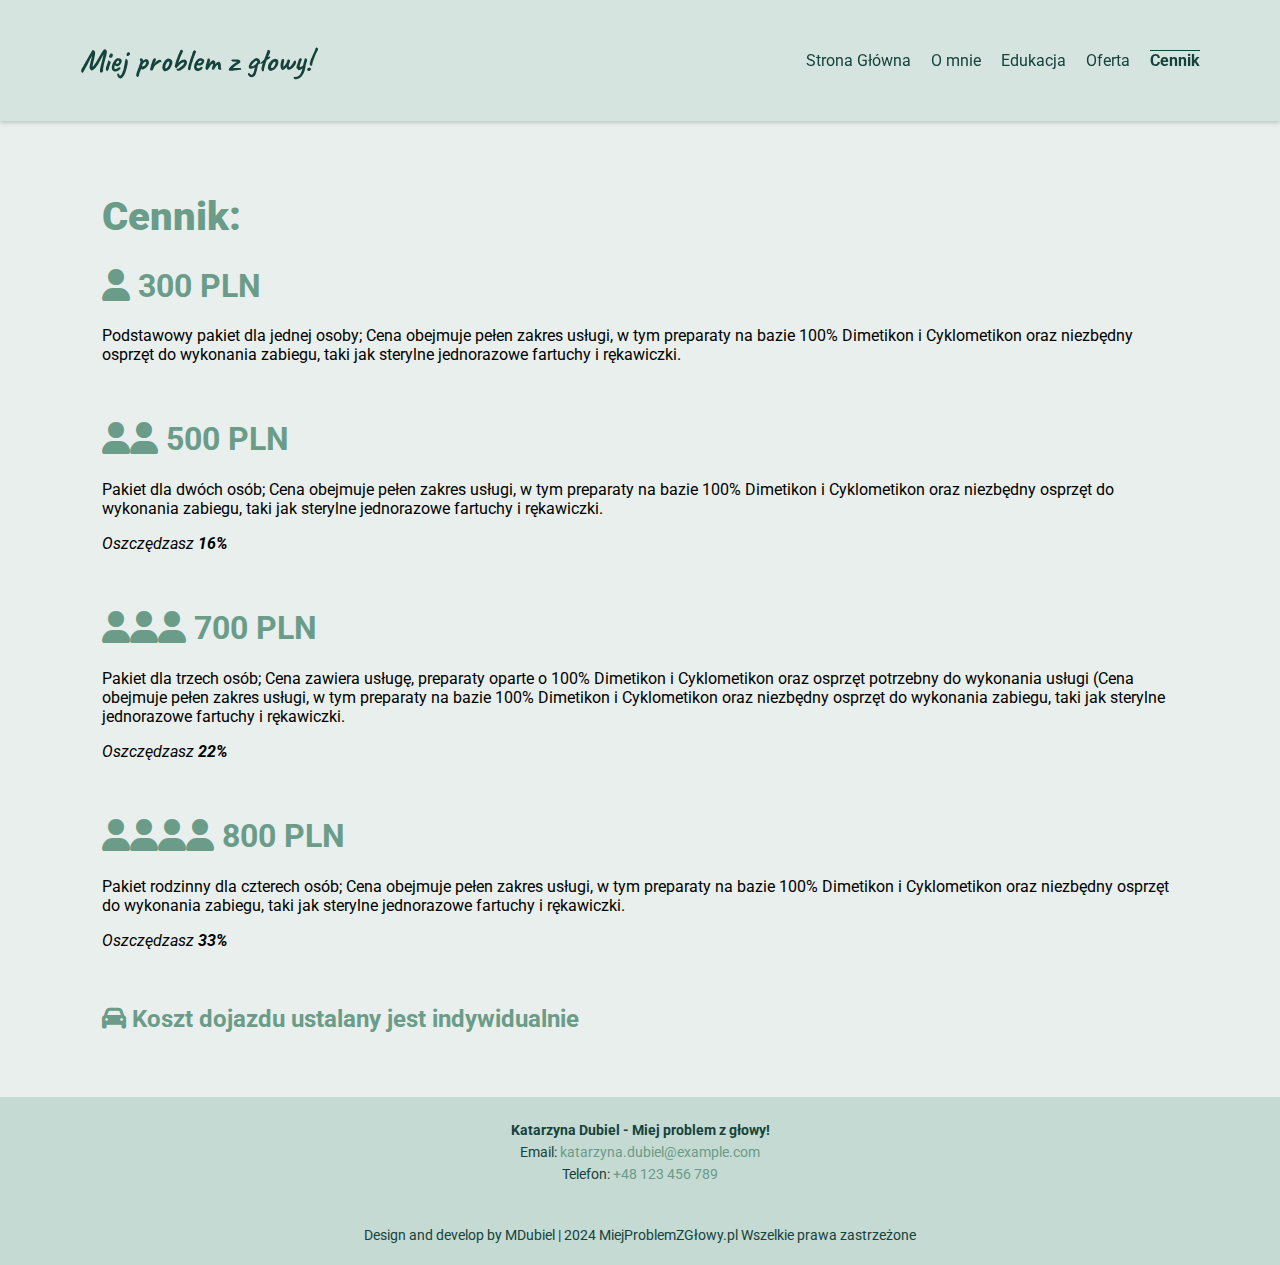
==== cennik.html @ 95764c31 "Add files via upload" ====
<html lang="pl">
    <head>
        <!-- Metadane -->
        <meta charset="UTF-8">
        <meta name="viewport" content="width=device-width, initial-scale=1.0">
        <meta name="keywords" content="wszawica, choroby skóry głowy, wszy, Żory">
        <meta name="robots" content="index, follow">
        <!-- Metadane - Facebook -->
        <meta property="og:title" content="Wszawica">
        <meta property="og:description" content="Pomogę Ci zwalczyć wszawice">
        <meta property="og:image" content="URL">
        <meta property="og:url" content="URL"> 
        
        <!-- Tytuł Strony -->
        <title>Miej problem z głowy!</title>
        <!-- Odnośniki do arkuszy stylów -->
        <link rel="stylesheet" href="style/main.css">
        <link rel="stylesheet" href="style/navbar.css">
        <link rel="stylesheet" href="style/containers.css">
        <!-- Skrypty JavaScript -->
        <script src="script/navbar.js"></script>
        <script src="script/boxes.js"></script>
        <script src="script/top_padding.js"></script>
        <!-- Google Font - Roboto Slab -->
        <link rel="preconnect" href="https://fonts.googleapis.com">
        <link rel="preconnect" href="https://fonts.gstatic.com" crossorigin>
        <link rel="stylesheet" href="https://fonts.googleapis.com/css2?family=Open+Sans:wght@400;700&display=swap">
        <link href="https://fonts.googleapis.com/css2?family=Anton&family=Caveat:wght@400..700&display=swap" rel="stylesheet">
        <link href="https://fonts.googleapis.com/css2?family=Anton&family=Caveat:wght@400..700&family=Roboto:ital,wght@0,100;0,300;0,400;0,500;0,700;0,900;1,100;1,300;1,400;1,500;1,700;1,900&display=swap" rel="stylesheet">
        <!-- Biblioteka ikon -->
        <link rel="stylesheet" href="https://cdnjs.cloudflare.com/ajax/libs/font-awesome/6.0.0-beta3/css/all.min.css">
        <link href="https://fonts.googleapis.com/icon?family=Material+Icons" rel="stylesheet">
    
    
    </head>
<body>
<body>
<!-- Pasek nawigacji #START -->
<nav class="navbar"> 
    <div class="navbar-brand">Miej problem z głowy!</div>
    <div class="navbar-toggle" id="navbar-toggle">
        &#9776;
    </div>
    <ul class="navbar-menu" id="navbar-menu">
        <a href="./index.html"><li>Strona Główna</li></a>
        <a href="./omnie.html"><li>O mnie</li></a>
        <li><a href="./edukacja.html">Edukacja</a></li>
        <li><a href="./oferta.html">Oferta</a></li>
        <li><a href="./cennik.html" class="navbar-active" >Cennik</a></li>
    </ul>
</nav>
<!-- Pasek nawigacji #KONIEC -->

<div class="container offer">
    <h1 class="big">Cennik:</h1>
    <h1><i class="fas fa-user"></i> 300 PLN</h1>
    <p>Podstawowy pakiet dla jednej osoby; Cena obejmuje pełen zakres usługi, w tym preparaty na bazie 100% Dimetikon i Cyklometikon oraz niezbędny osprzęt do wykonania zabiegu, taki jak sterylne jednorazowe fartuchy i rękawiczki. </p>
    <br>
    <h1><i class="fas fa-user"></i><i class="fas fa-user"></i> 500 PLN</h1>
    <p>Pakiet dla dwóch osób; Cena obejmuje pełen zakres usługi, w tym preparaty na bazie 100% Dimetikon i Cyklometikon oraz niezbędny osprzęt do wykonania zabiegu, taki jak sterylne jednorazowe fartuchy i rękawiczki.</p>
    <p><i>Oszczędzasz <b>16%</b></i></p>
    <br>
    <h1><i class="fas fa-user"></i><i class="fas fa-user"></i><i class="fas fa-user"></i> 700 PLN</h1>
    <p>Pakiet dla trzech osób; Cena zawiera usługę, preparaty oparte o 100% Dimetikon i Cyklometikon oraz osprzęt potrzebny do wykonania usługi (Cena obejmuje pełen zakres usługi, w tym preparaty na bazie 100% Dimetikon i Cyklometikon oraz niezbędny osprzęt do wykonania zabiegu, taki jak sterylne jednorazowe fartuchy i rękawiczki.</p>
    <p><i>Oszczędzasz <b>22%</b></i></p>
    <br>
    <h1><i class="fas fa-user"></i><i class="fas fa-user"></i><i class="fas fa-user"></i><i class="fas fa-user"></i> 800 PLN</h1>
    <p>Pakiet rodzinny dla czterech osób; Cena obejmuje pełen zakres usługi, w tym preparaty na bazie 100% Dimetikon i Cyklometikon oraz niezbędny osprzęt do wykonania zabiegu, taki jak sterylne jednorazowe fartuchy i rękawiczki.</p>
    <p><i>Oszczędzasz <b>33%</b></i></p>
    <br>
    <h2><i class="fas fa-car"></i> Koszt dojazdu ustalany jest indywidualnie</h2>
</div>

<footer class="footer">
    <div class="footer-content">
        <b><p>Katarzyna Dubiel - Miej problem z głowy!</p></b>
        <p>Email: <a href="mailto:katarzyna.dubiel@example.com">katarzyna.dubiel@example.com</a></p>
        <p>Telefon: <a href="tel:+48123456789">+48 123 456 789</a></p>
        <br><br>
        <p>Design and develop by MDubiel | 2024 MiejProblemZGłowy.pl Wszelkie prawa zastrzeżone</p>
    </div>
</footer>
    
</body>
</html>
---- style/main.css ----
/* Główny arkusz stylów, który definiuje podstawowe elementy, takiej jak BODY, HTML, Czcionki, etc */
/* Zawiera również schemat kolorów witryny */
@import url('navbar.css');
/* SCHEMAT KOLORÓW */
:root {
    --kolor-przewodni: #c4dad2; /* Jasny beżowy */
    --kolor-przewodni-polprzezroczysty: rgba(196, 218, 210, 0.5); /* Półprzezroczysty jasny beżowy */
    --kolor-drugoplanowy: #e9efec; /* Biały */
    --kolor-drugoplanowy-polprzezroczysty: rgba(233, 239, 236, 0.5); /* Półprzezroczysty biały */
    --kolor-tekstu-jasny: #e9efec; /* Biały */
    --kolor-tekstu-ciemny: #16423c; /* Ciemny granatowy */
    --kolor-akcentu: #6a9c89; /* Zielonkawo-niebieski */
    --kolor-cieni: rgba(22, 66, 60, 0.2); /* Cienie z ciemnego granatowego */
    --mieszanie: lighten;
}




/* Definicja stylów BODY & HTML */
body, html {
    background-color: var(--kolor-drugoplanowy); /* Tło główne */
    padding: 0;
    margin: 0;
    width: 100%;
    font-family: 'Roboto', sans-serif;
    font-optical-sizing: auto;
    min-width: 400px; /* Minimalna szerokość strony */
    overflow-x: hidden;
    scroll-behavior: smooth;
    padding-top: 100px; /* Dopasuj wartość do wysokości navbaru */
    box-sizing: border-box;

}
@media (max-width: 768px) {
    body {
        padding-top: 80px; /* Dopasuj do mniejszej wysokości na urządzeniach mobilnych */
    }
}

/* animation class and keyframes */
.overflow-hidden {
    overflow: hidden;
   }
   
   .drop-in {
    animation: drop-in 1s ease 1ms backwards;
   }   
   .drop-in-2 {
    animation: drop-in 1s ease 200ms backwards;
   }
   .drop-in-3 {
    animation: drop-in 1s ease 300ms backwards;
   }
   .drop-in-4 {
    animation: drop-in 1s ease 400ms backwards;
   }
   .drop-in-5 {
    animation: drop-in 1s ease 500ms backwards;
   }
   .drop-in-6 {
    animation: drop-in 1s ease 600ms backwards;
   }
   
   @keyframes drop-in {
    from {
     opacity: 0;
     transform: translateY(-100px);
    }
    to {
     opacity: 1;
     transform: translate(0px);
    }
   }
---- style/navbar.css ----
/* Półprzezroczysty tło dla navbaru */
.navbar {
    position: fixed;
    top: 0;
    left: 0;
    width: 100%;
    background-color: var(--kolor-przewodni-polprzezroczysty); /* Półprzezroczyste tło */
    color: var(--kolor-tekstu-jasny); /* Kolor tekstu navbaru */
    padding: 40px 80px;
    z-index: 9999; /* Wysoki z-index, aby navbar był na wierzchu */
    display: flex;
    justify-content: space-between;
    align-items: center;
    box-shadow: 0 2px 4px var(--kolor-cieni); /* Opcjonalny cień dla efektu głębi */
    box-sizing: border-box;
    transition: 0.3s; /* Płynne przejście dla zmiany koloru tła */
}

/* Pełne tło po przewinięciu */
.navbar.scrolled {
    background-color: var(--kolor-przewodni); /* Pełne tło */
    padding: 20px 40px;
}

/* Pozostałe style navbaru */
.navbar-brand {
    font-size: 2em;
    font-family: "Caveat", cursive;
    font-style: normal;
    font-optical-sizing: auto;
    font-weight: 800;
    cursor: pointer;
    transition: 0.3s;
    color: var(--kolor-tekstu-ciemny);
}
.navbar-brand:hover {
    font-weight: 700;
}

.navbar-menu {
    list-style-type: none;
    margin: 0;
    padding: 0;
    display: flex;
}

.navbar-menu li {
    margin-left: 20px;
}

.navbar-menu a {
    color: var(--kolor-tekstu-ciemny); /* Kolor tekstu linków navbaru */
    text-decoration: none;
    font-weight: 400;
    transition: 0.3s linear;
}
.navbar a:hover {
    font-weight: 600;
    color: var(--kolor-akcentu)
}

.navbar-toggle {
    display: none;
    font-size: 1.5em;
    cursor: pointer;
    color: var(--kolor-akcentu);
}

.navbar-active {
    color: var(--kolor-tekstu-ciemny) !important; 
    font-weight: 700 !important;
    text-decoration: overline var(--kolor-tekstu-ciemny) !important;
    transition: 0.3 ease !important;
}
.navbar-active:hover {
    color: var(--kolor-akcentu) !important; /* Kolor tekstu linków navbaru */ 
    text-decoration: none !important;
    font-weight: 400 !important;
}

@media (max-width: 768px) {
    .navbar {
        padding: 30px 30px;
    }
    .navbar-menu {
        display: none;
        flex-direction: column;
        width: 100%;
        position: absolute;
        top: 100%;
        left: 0;
        background-color: var(--kolor-drugoplanowy);
        opacity: 0.99;
    }

    .navbar-menu.active {
        display: flex;
    }

    .navbar-menu li {
        margin: 10px 0;
        text-align: center;
    }

    .navbar-toggle {
        display: block;
    }
}
---- style/containers.css ----
.container {
    width: 100%;
    padding: 5vh 8vh;
    scroll-margin-top: 60px;
    flex-direction: column;
    padding: 5vh 8vw;
    box-sizing: border-box;
    scroll-margin-top: 60px;
    min-height: 100vh
}

.container h1, h2, h3{
    color: var(--kolor-akcentu)
}

.container h1.big{
    font-size: 2.5em;
    font-weight: 900;
}

.accordion-container {
    display: flex;
    flex-wrap: wrap;
    justify-content: space-between;
    gap: 20px;
    margin: 20px 0;
    padding: 5vh 8vw;

}



.accordion-box {
    width: 100%; /* Boxy będą zajmowały 100% szerokości kontenera */
    background-color: var(--kolor-drugoplanowy-polprzezroczysty);
    border: 1px solid var(--kolor-tekstu-ciemny);
    border-radius: 5px;
    padding: 15px;
    box-shadow: 0 2px 4px var(--kolor-cieni);
    cursor: pointer;
    transition: 1s ease;
}

.accordion-box p {
    white-space: normal;
    word-wrap: break-word;
    text-align: left;
}



.accordion-header {
    display: flex;
    justify-content: space-between;
    align-items: center;
    font-size: 1.2em;
    font-weight: 500;
}

.accordion-icon {
    font-size: 1.5em;
    transition: transform 0.3s ease;
}

.accordion-content {
    max-height: 0;
    overflow: hidden;
    transition: max-height 1s ease;
    margin-top: 10px;
}

.accordion-box.active .accordion-content {
    max-height: 200px; /* Dostosuj wysokość do zawartości */
}

.accordion-box.active .accordion-icon {
    transform: rotate(45deg); /* Obrót ikony "+" na "-" */
}
.image-container {
    display: flex;
    flex-wrap: wrap;
    gap: 10px;
    margin-bottom: 10px;
    justify-content: center;    
}

.image-container img {
    width: 100%;
    max-width: 400px;
    max-height: 400px;
    object-fit: cover;
    border-radius: 5px;
    box-shadow: 0 0 5px var(--kolor-akcentu);
}



.footer {
    background-color: var(--kolor-przewodni); /* Użyj zmiennej lub dowolnego koloru tła */
    color: var(--kolor-tekstu-ciemny); /* Kolor tekstu */
    text-align: center; /* Wyśrodkowanie treści */
    padding: 20px 0;
    position: relative;
    bottom: 0;
    width: 100%;
    font-size: 0.9em;
}

.footer-content p {
    margin: 5px 0;
}

.footer-content a {
    color: var(--kolor-akcentu); /* Kolor linków */
    text-decoration: none;
}

.footer-content a:hover {
    text-decoration: underline;
}
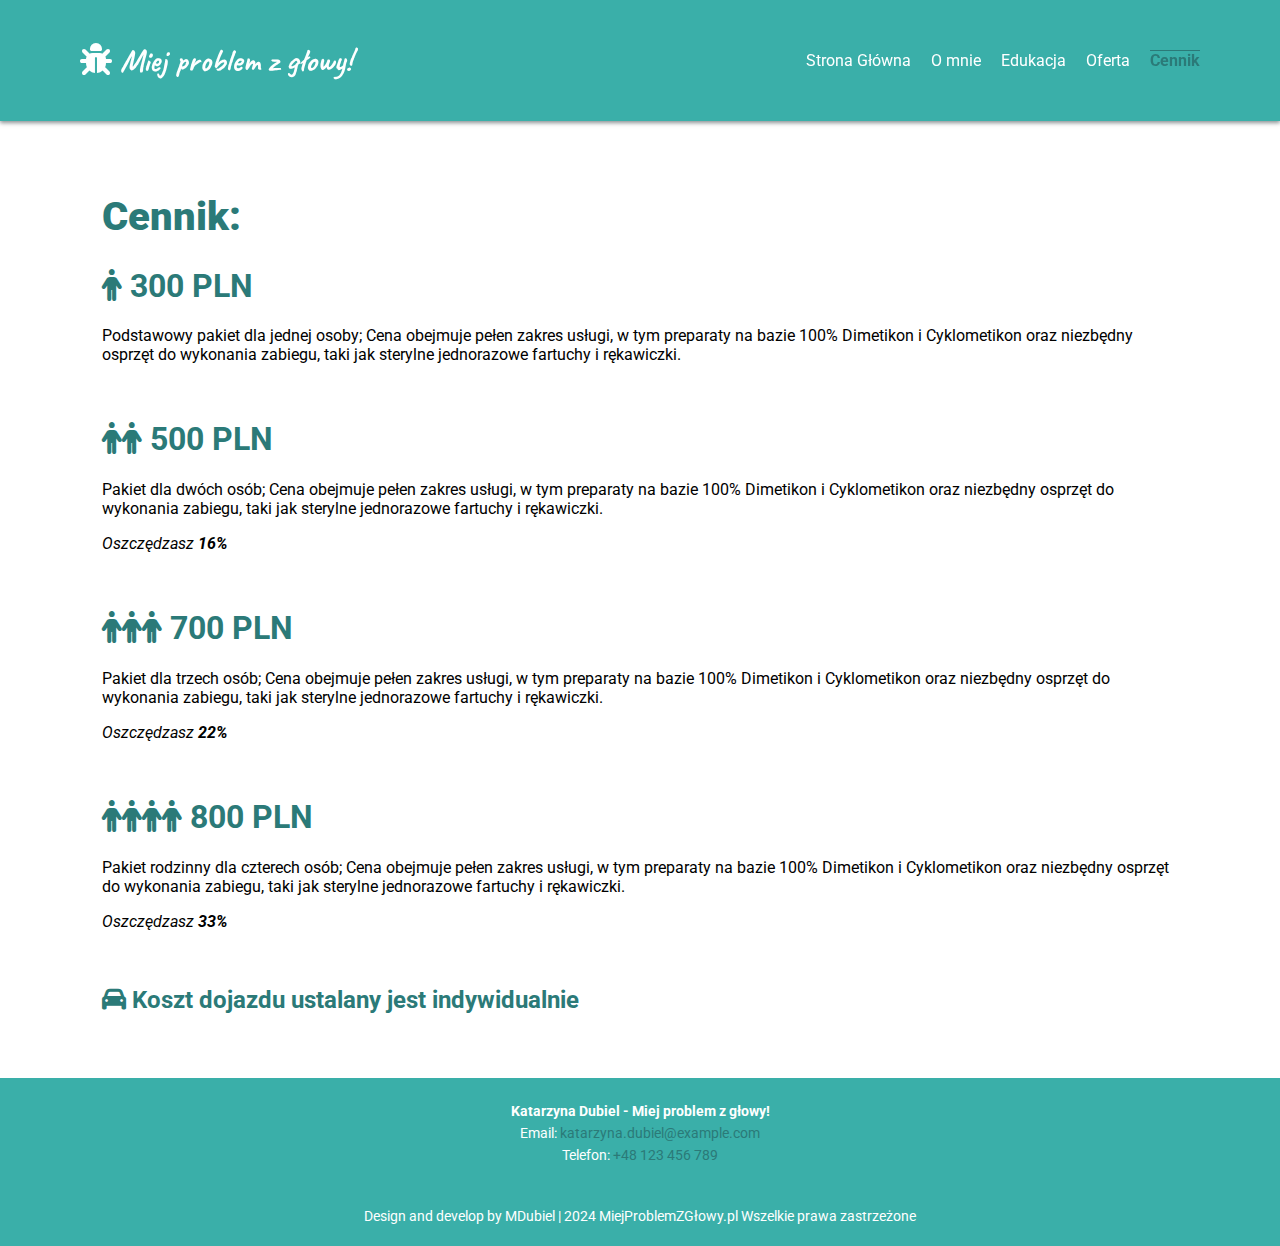
==== commit ab190ddd: "Add files via upload" ====
--- a/cennik.html
+++ b/cennik.html
@@ -37,7 +37,7 @@
 <body>
 <!-- Pasek nawigacji #START -->
 <nav class="navbar"> 
-    <div class="navbar-brand">Miej problem z głowy!</div>
+    <div class="navbar-brand"><i class="fas fa-bug"></i> Miej problem z głowy!</div>
     <div class="navbar-toggle" id="navbar-toggle">
         &#9776;
     </div>
@@ -53,18 +53,18 @@
 
 <div class="container offer">
     <h1 class="big">Cennik:</h1>
-    <h1><i class="fas fa-user"></i> 300 PLN</h1>
+    <h1><i class="fas fa-person"></i> 300 PLN</h1>
     <p>Podstawowy pakiet dla jednej osoby; Cena obejmuje pełen zakres usługi, w tym preparaty na bazie 100% Dimetikon i Cyklometikon oraz niezbędny osprzęt do wykonania zabiegu, taki jak sterylne jednorazowe fartuchy i rękawiczki. </p>
     <br>
-    <h1><i class="fas fa-user"></i><i class="fas fa-user"></i> 500 PLN</h1>
+    <h1><i class="fas fa-person"></i><i class="fas fa-person"></i> 500 PLN</h1>
     <p>Pakiet dla dwóch osób; Cena obejmuje pełen zakres usługi, w tym preparaty na bazie 100% Dimetikon i Cyklometikon oraz niezbędny osprzęt do wykonania zabiegu, taki jak sterylne jednorazowe fartuchy i rękawiczki.</p>
     <p><i>Oszczędzasz <b>16%</b></i></p>
     <br>
-    <h1><i class="fas fa-user"></i><i class="fas fa-user"></i><i class="fas fa-user"></i> 700 PLN</h1>
-    <p>Pakiet dla trzech osób; Cena zawiera usługę, preparaty oparte o 100% Dimetikon i Cyklometikon oraz osprzęt potrzebny do wykonania usługi (Cena obejmuje pełen zakres usługi, w tym preparaty na bazie 100% Dimetikon i Cyklometikon oraz niezbędny osprzęt do wykonania zabiegu, taki jak sterylne jednorazowe fartuchy i rękawiczki.</p>
+    <h1><i class="fas fa-person"></i><i class="fas fa-person"></i><i class="fas fa-person"></i> 700 PLN</h1>
+    <p>Pakiet dla trzech osób; Cena obejmuje pełen zakres usługi, w tym preparaty na bazie 100% Dimetikon i Cyklometikon oraz niezbędny osprzęt do wykonania zabiegu, taki jak sterylne jednorazowe fartuchy i rękawiczki.</p>
     <p><i>Oszczędzasz <b>22%</b></i></p>
     <br>
-    <h1><i class="fas fa-user"></i><i class="fas fa-user"></i><i class="fas fa-user"></i><i class="fas fa-user"></i> 800 PLN</h1>
+    <h1><i class="fas fa-person"></i><i class="fas fa-person"></i><i class="fas fa-person"></i><i class="fas fa-person"></i> 800 PLN</h1>
     <p>Pakiet rodzinny dla czterech osób; Cena obejmuje pełen zakres usługi, w tym preparaty na bazie 100% Dimetikon i Cyklometikon oraz niezbędny osprzęt do wykonania zabiegu, taki jak sterylne jednorazowe fartuchy i rękawiczki.</p>
     <p><i>Oszczędzasz <b>33%</b></i></p>
     <br>
--- a/style/main.css
+++ b/style/main.css
@@ -3,23 +3,26 @@
 @import url('navbar.css');
 /* SCHEMAT KOLORÓW */
 :root {
-    --kolor-przewodni: #c4dad2; /* Jasny beżowy */
-    --kolor-przewodni-polprzezroczysty: rgba(196, 218, 210, 0.5); /* Półprzezroczysty jasny beżowy */
-    --kolor-drugoplanowy: #e9efec; /* Biały */
-    --kolor-drugoplanowy-polprzezroczysty: rgba(233, 239, 236, 0.5); /* Półprzezroczysty biały */
-    --kolor-tekstu-jasny: #e9efec; /* Biały */
-    --kolor-tekstu-ciemny: #16423c; /* Ciemny granatowy */
-    --kolor-akcentu: #6a9c89; /* Zielonkawo-niebieski */
-    --kolor-cieni: rgba(22, 66, 60, 0.2); /* Cienie z ciemnego granatowego */
+    --kolor-przewodni: #3AAFA9; 
+    --kolor-przewodni-polprzezroczysty:rgba(58, 175, 169, 0.5); 
+    --kolor-drugoplanowy: rgb(222, 242, 241); 
+    --kolor-drugoplanowy-polprzezroczysty: rgba(222, 242, 241,0.9); 
+    --kolor-tekstu-jasny: #FEFFFF; 
+    --kolor-tekstu-ciemny: #6D6875; 
+    --kolor-akcentu: #2B7A78; 
+    --kolor-cieni: rgba(23, 37, 42, 0.5); 
     --mieszanie: lighten;
 }
 
 
 
 
+
+
+
 /* Definicja stylów BODY & HTML */
 body, html {
-    background-color: var(--kolor-drugoplanowy); /* Tło główne */
+    background-color: var(--kolor-tla); /* Tło główne */
     padding: 0;
     margin: 0;
     width: 100%;
@@ -42,7 +45,9 @@
 .overflow-hidden {
     overflow: hidden;
    }
-   
+   .fade-in {
+    animation: fade-in 3s ease 0ms forwards;
+   }  
    .drop-in {
     animation: drop-in 1s ease 1ms backwards;
    }   
@@ -71,4 +76,34 @@
      opacity: 1;
      transform: translate(0px);
     }
-   }+   }
+   @keyframes fade-in {
+    from {
+     opacity: 0;
+    }
+    to {
+     opacity: 1;
+    }
+   }
+
+/* ===== Scrollbar CSS ===== */
+  /* Firefox */
+  * {
+    scrollbar-width: thin;
+    scrollbar-color: var(--kolor-przewodni) var(--kolor-drugoplanowy);
+  }
+
+  /* Chrome, Edge, and Safari */
+  *::-webkit-scrollbar {
+    width: 8px;
+  }
+
+  *::-webkit-scrollbar-track {
+    background: var(--kolor-przewodni);
+  }
+
+  *::-webkit-scrollbar-thumb {
+    background-color: var(--kolor-drugoplanowy);
+    border-radius: 0px;
+    border: 1px ridge var(--kolor-przewodni);
+  }--- a/style/navbar.css
+++ b/style/navbar.css
@@ -4,8 +4,8 @@
     top: 0;
     left: 0;
     width: 100%;
-    background-color: var(--kolor-przewodni-polprzezroczysty); /* Półprzezroczyste tło */
-    color: var(--kolor-tekstu-jasny); /* Kolor tekstu navbaru */
+    background-color: var(--kolor-przewodni); /* Półprzezroczyste tło */
+    color: var(--kolor-akcentu); /* Kolor tekstu navbaru */
     padding: 40px 80px;
     z-index: 9999; /* Wysoki z-index, aby navbar był na wierzchu */
     display: flex;
@@ -31,7 +31,7 @@
     font-weight: 800;
     cursor: pointer;
     transition: 0.3s;
-    color: var(--kolor-tekstu-ciemny);
+    color: var(--kolor-tekstu-jasny);
 }
 .navbar-brand:hover {
     font-weight: 700;
@@ -49,13 +49,13 @@
 }
 
 .navbar-menu a {
-    color: var(--kolor-tekstu-ciemny); /* Kolor tekstu linków navbaru */
+    color: var(--kolor-tekstu-jasny); /* Kolor tekstu linków navbaru */
     text-decoration: none;
     font-weight: 400;
-    transition: 0.3s linear;
+    transition: 0.4s linear;
 }
 .navbar a:hover {
-    font-weight: 600;
+    font-weight: 800;
     color: var(--kolor-akcentu)
 }
 
@@ -67,9 +67,9 @@
 }
 
 .navbar-active {
-    color: var(--kolor-tekstu-ciemny) !important; 
+    color: var(--kolor-akcentu) !important; 
     font-weight: 700 !important;
-    text-decoration: overline var(--kolor-tekstu-ciemny) !important;
+    text-decoration: overline var(--kolor-akcentu) !important;
     transition: 0.3 ease !important;
 }
 .navbar-active:hover {
--- a/style/containers.css
+++ b/style/containers.css
@@ -18,6 +18,30 @@
     font-weight: 900;
 }
 
+.parallax {
+    background-color: var(--kolor-drugoplanowy-polprzezroczysty);
+    background-attachment: fixed;
+    background-position: center;
+    background-repeat: no-repeat;
+    background-size: cover;
+    min-height: 100vh;
+    width: 100%;
+    box-sizing: border-box;
+    position: relative;
+    display: flex;
+    justify-content: center;
+    align-items: center;
+    text-align: center;
+}
+
+.main_top {
+    background-image: url("../img/lices-bg.png");
+}
+
+.less-padding {
+    padding: 0vh 3vw !important;
+}
+
 .accordion-container {
     display: flex;
     flex-wrap: wrap;
@@ -25,8 +49,8 @@
     gap: 20px;
     margin: 20px 0;
     padding: 5vh 8vw;
-
-}
+}
+
 
 
 
@@ -79,7 +103,7 @@
 .image-container {
     display: flex;
     flex-wrap: wrap;
-    gap: 10px;
+    gap: 30px;
     margin-bottom: 10px;
     justify-content: center;    
 }
@@ -89,15 +113,95 @@
     max-width: 400px;
     max-height: 400px;
     object-fit: cover;
-    border-radius: 5px;
-    box-shadow: 0 0 5px var(--kolor-akcentu);
+}
+
+.with_image {
+    background-image: url('../img/lices-bg.png');
+    background-color: var(--kolor-drugoplanowy-polprzezroczysty);
+    background-blend-mode: var(--mieszanie)
+}
+
+.fact-myth-container {
+    display: flex;
+    justify-content: center;
+    margin: 20px;
+}
+
+.box {
+    width: 500px;
+    padding: 20px;
+    border-radius: 8px;
+    color: var(--kolor-tekstu-jasny);
+    margin: 0 10px;
+    text-align: center;
+}
+
+.myth {
+    background-color: rgba(255, 107, 107, 0.9); /* Czerwone pastelowe tło dla mitu */
+}
+
+.fact {
+    background-color: rgba(46, 204, 113, 0.9); /* Zielone tło dla faktu */
+}
+
+.box i {
+    font-size: 2rem;
+    margin-bottom: 10px;
+}
+
+.box h3 {
+    margin: 10px 0;
+    font-size: 1.5rem;
+}
+
+.lice-cycle-container {
+    display: flex;
+    justify-content: space-around;
+    align-items: center;
+    flex-wrap: wrap;
+    padding: 20px;
+}
+
+.cycle-stage {
+    text-align: center;
+    background-color: var(--kolor-przewodni); /* Pastelowy szary */
+    border-radius: 10px;
+    padding: 10px;
+    width: 200px;
+    min-height: 200px;
+    margin: 5px;
+    box-shadow: 0 4px 8px rgba(0, 0, 0, 0.1);
+    display: flex;
+    flex-direction: column;
+    justify-content: flex-start;
+    align-items: center;
+}
+
+.cycle-stage i {
+    font-size: 50px;
+    color: var(--kolor-akcentu); /* Głęboki granat */
+}
+
+.cycle-stage h4 {
+    margin: 10px 0;
+    color: var(--kolor-tekstu-jasny);
+}
+
+.cycle-stage p {
+    color: var(--kolor-tekstu-jasny);
+    font-size: 14px;
+    line-height: 1.5;
+}
+
+.cycle-stage p strong {
+    color: var(--kolor-tekstu-jasny);
 }
 
 
 
 .footer {
     background-color: var(--kolor-przewodni); /* Użyj zmiennej lub dowolnego koloru tła */
-    color: var(--kolor-tekstu-ciemny); /* Kolor tekstu */
+    color: var(--kolor-tekstu-jasny); /* Kolor tekstu */
     text-align: center; /* Wyśrodkowanie treści */
     padding: 20px 0;
     position: relative;
@@ -118,3 +222,9 @@
 .footer-content a:hover {
     text-decoration: underline;
 }
+
+@media (max-width: 1000px) {
+    .accordion-container {
+        padding: 1vh 0;
+    }
+}